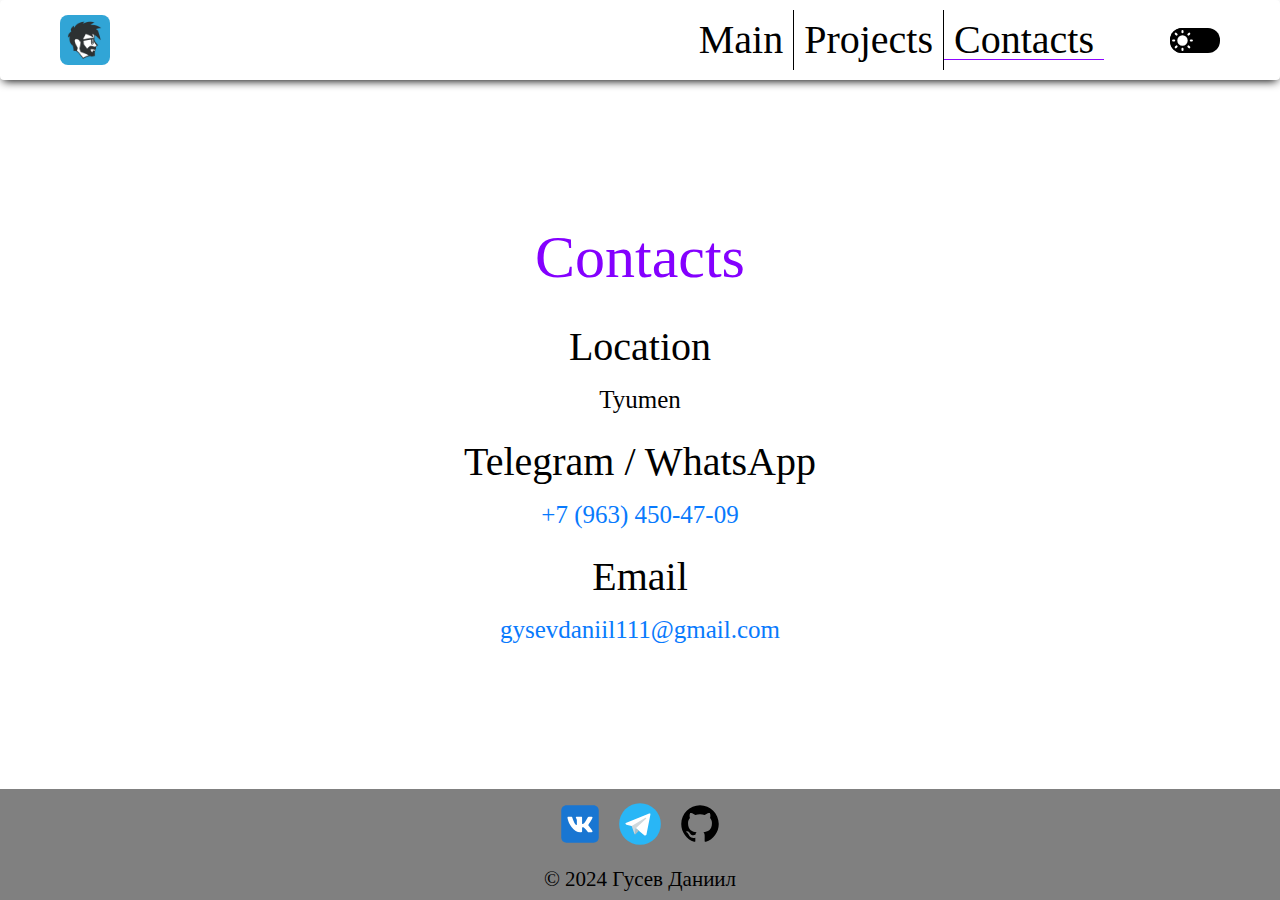
==== pages/contacts.html @ c317e34c "website business card v0.1"" ====
<!DOCTYPE html>
<html lang="en">

<head>
    <meta charset="UTF-8">
    <meta name="viewport" content="width=device-width, initial-scale=1.0">
    <link rel="stylesheet" href="./../styles/css/contacts.css">
    <title>Contacts</title>
</head>

<body>
    <div class="body__wrapper">
        <header class="header">
            <div class="container">
                <div class="header__wrapper">
                    <div class="header__logo">
                        <img src="./../img/icons/logo.jpg" class="header__img" alt="logo">
                    </div>

                    <nav class="nav">
                        <ul class="nav__menu">
                            <li class="nav__item">
                                <a href="./index.html" class="nav__link">Main</a>
                            </li>
                            <li class="nav__item">
                                <a href="./projects.html" class="nav__link">Projects</a>
                            </li>
                            <li class="nav__item">
                                <a href="#" class="nav__link nav__link_active">Contacts</a>
                            </li>
                        </ul>
                    </nav>
                    <div class="header__darkmode">
                        <img src="./../img/icons/sun-svgrepo-com.svg" alt="light" class="header__img header__light">
                        <img src="./../img/icons/moon-svgrepo-com.svg" alt="dark" class="header__img header__dark">
                    </div>

                    <div class="header__menu-burger">
                        <span class="header__burger-button"></span>
                        <span class="header__burger-button"></span>
                        <span class="header__burger-button"></span>
                    </div>
                </div>
            </div>
        </header>

        <main class="main">
            <div class="container">
                <div class="main__wrapper">
                    <h1 class="main__title">
                        Contacts
                    </h1>
                    <ul class="main__list">
                        <li class="main__item">
                            <h2 class="main__sub-title">
                                Location
                            </h2>
                            <p>Tyumen</p>
                        </li>
                        <li class="main__item">
                            <h2 class="main__sub-title">
                                Telegram / WhatsApp
                            </h2>
                            <p><a href="tel:+7(963)450-47-09" class="main__link">+7 (963) 450-47-09</a></p>
                        </li>
                        <li class="main__item">
                            <h2 class="main__sub-title">
                                Email
                            </h2>
                            <p><a href="mailto:gysevdaniil111@gmail.com" class="main__link">gysevdaniil111@gmail.com</a>
                            </p>
                        </li>
                    </ul>
                </div>
            </div>
        </main>

        <footer class="footer">
            <div class="container">
                <div class="footer__wrapper">
                    <ul class="social">
                        <li class="social__item">
                            <a href="https://vk.com/id777daniil777" class="social__link" target="_blank">
                                <img src="./../img/icons/vk-logo.svg" class="social__img" alt="VK">
                            </a>
                        </li>
                        <li class="social__item">
                            <a href="https://web.telegram.org/a/#528889907" class="social__link" target="_blank">
                                <img src="./../img/icons/telegam-logo.svg" class="social__img" alt="Telegram">
                            </a>
                        </li>
                        <li class="social__item">
                            <a href="https://github.com/VVinland?tab=repositories" class="social__link" target="_blank">
                                <img src="./../img/icons/github-logo.svg" class="social__img" alt="GitHub">
                            </a>
                        </li>
                    </ul>
                    <div class="copyright">
                        <p>© 2024 Гусев Даниил</p>
                    </div>
                </div>
            </div>
        </footer>

        <script type="module" src="./../scripts/common-scripts/mode-dark-light/index.mjs"></script>
        <script type="module" src="./../scripts/common-scripts/burger.mjs"></script>
    </div>
</body>

</html>
---- styles/css/contacts.css ----
* {
  margin: 0;
  padding: 0;
  border: 0;
  font-size: 100%;
  font-size: 14px;
  font-family: "Times New Roman", Times, serif;
}

*, *::before, *::after {
  box-sizing: border-box;
  -webkit-box-sizing: border-box;
  -moz-box-sizing: border-box;
}

:focus, :active {
  outline: none;
}

a:focus, :a:active {
  outline: none;
}

nav, header, aside, footer {
  display: block;
}

html, body {
  width: 100%;
  height: 100%;
  line-height: 1;
  -ms-text-size-adjust: 100%;
  -webkit-text-size-adjust: 100%;
  -moz-text-size-adjust: 100%;
}

.body__wrapper {
  min-height: 100%;
  display: flex;
  flex-direction: column;
}

input, button, textarea {
  font-family: inherit;
}

input::-ms-clear {
  display: none;
}

a, button {
  cursor: pointer;
}

button::-moz-focus-inner {
  padding: 0;
  margin: 0;
}

a, a:visited, a:hover {
  text-decoration: none;
}

ul li {
  list-style: none;
}

img {
  vertical-align: top;
}

h1, h2, h3, h4, h5, h6 {
  font-weight: 400;
}

.container {
  max-width: 1200px;
  margin: 0 auto;
  padding: 10px 20px;
}

:root {
  --theme-color: black;
  color-scheme: light;
}

* {
  color: var(--theme-color);
}

.body__wrapper {
  position: relative;
  width: 100%;
  height: 100%;
  overflow-x: hidden;
}

.header {
  box-shadow: 0px 4px 10px -3px var(--theme-color);
  border-radius: 4px;
  z-index: 1;
}
.header__wrapper {
  display: flex;
  justify-content: space-between;
  align-items: center;
}
.header__logo {
  position: relative;
  width: 50px;
  height: 50px;
}
.header__darkmode {
  display: block;
  position: relative;
  width: 50px;
  height: 25px;
  background-color: var(--theme-color);
  border-radius: 12px;
  transition: all 0.2s linear 0s;
}
.header__darkmode::before {
  position: absolute;
  content: "";
  top: 0;
  left: 0px;
  background-color: var(--theme-color);
  width: 25px;
  height: 25px;
  border-radius: 12px;
  transition: all 0.1s linear 0s;
}
.header__darkmode.visible::before {
  left: 25px;
}
.header__img {
  position: absolute;
  -o-object-fit: cover;
     object-fit: cover;
  width: 100%;
  height: 100%;
  border-radius: 8px;
}
.header__darkmode img {
  width: 25px;
  height: 25px;
}
.header__dark {
  position: absolute;
  top: 0;
  left: 25px;
  opacity: 0;
}
.header__light {
  opacity: 1;
}
.header__menu-burger {
  display: none;
  position: relative;
  width: 50px;
  height: 50px;
  cursor: pointer;
}
.header__burger-button {
  display: block;
  position: absolute;
  width: 40px;
  height: 3px;
  top: 50%;
  left: 5px;
  background-color: var(--theme-color);
}
.header__burger-button:nth-child(1) {
  top: 25%;
}
.header__burger-button:nth-child(3) {
  top: 75%;
}
@media (max-width: 786px) {
  .header__menu-burger {
    display: block;
  }
  .header__wrapper.open .nav {
    transform: translateX(-450px);
  }
  .header__wrapper.open .header__darkmode {
    opacity: 0;
    visibility: hidden;
  }
}

.nav {
  display: flex;
  flex: 0 0 80%;
  justify-content: flex-end;
}
.nav__menu {
  display: flex;
  justify-content: center;
}
.nav__link {
  display: block;
  padding: 10px;
  font-size: 40px;
  position: relative;
}
.nav__link.nav__link_active::after {
  position: absolute;
  content: "";
  bottom: 10px;
  left: 0px;
  width: 100%;
  height: 1px;
  background-color: rgb(142, 5, 255);
}
.nav__item {
  border-right: 1px solid var(--theme-color);
}
.nav__item:last-child {
  border: none;
}
@media (max-width: 786px) {
  .nav {
    position: absolute;
    top: 0;
    right: -450px;
    width: 450px;
    max-width: 100%;
    border-radius: 4px;
    padding: 70px 20px 20px 20px;
    transition: all 0.3s linear 0s;
    background-color: blueviolet;
  }
  .nav__menu {
    display: block;
    width: 100%;
  }
  .nav__item {
    border: none;
  }
  .nav__link {
    display: block;
    width: 100%;
  }
  .nav__link.nav__link_active::after {
    background-color: rgb(0, 236, 253);
  }
}

.dark {
  color-scheme: dark;
  --theme-color: white;
}

.main {
  display: flex;
  flex: 1 0 auto;
  align-items: center;
}
.main__wrapper {
  display: flex;
  flex-direction: column;
  gap: 40px;
}
.main__title {
  text-align: center;
  font-size: 60px;
  color: rgb(132, 0, 255);
}
.main__list {
  display: flex;
  flex-direction: column;
  gap: 30px;
  text-align: center;
}
.main__item {
  display: flex;
  flex-direction: column;
  gap: 20px;
}
.main__sub-title {
  font-size: 40px;
}
.main__item p,
.main a {
  font-size: 25px;
}
.main__item a {
  color: rgb(8, 122, 253);
}
@media (min-height: 1024px) {
  .main__title {
    font-size: 100px;
  }
  .main__sub-title {
    font-size: 60px;
  }
  .main__item p,
  .main a {
    font-size: 40px;
  }
}

.footer {
  background-color: gray;
}
.footer__wrapper {
  display: flex;
  flex-direction: column;
  align-items: center;
  gap: 20px;
}

.social {
  display: flex;
  gap: 10px;
}
.social__link {
  display: block;
  position: relative;
  width: 50px;
  height: 50px;
}
.social__img {
  position: absolute;
  -o-object-fit: cover;
     object-fit: cover;
  width: 100%;
  height: 100%;
}

.copyright p {
  font-size: 21px;
}
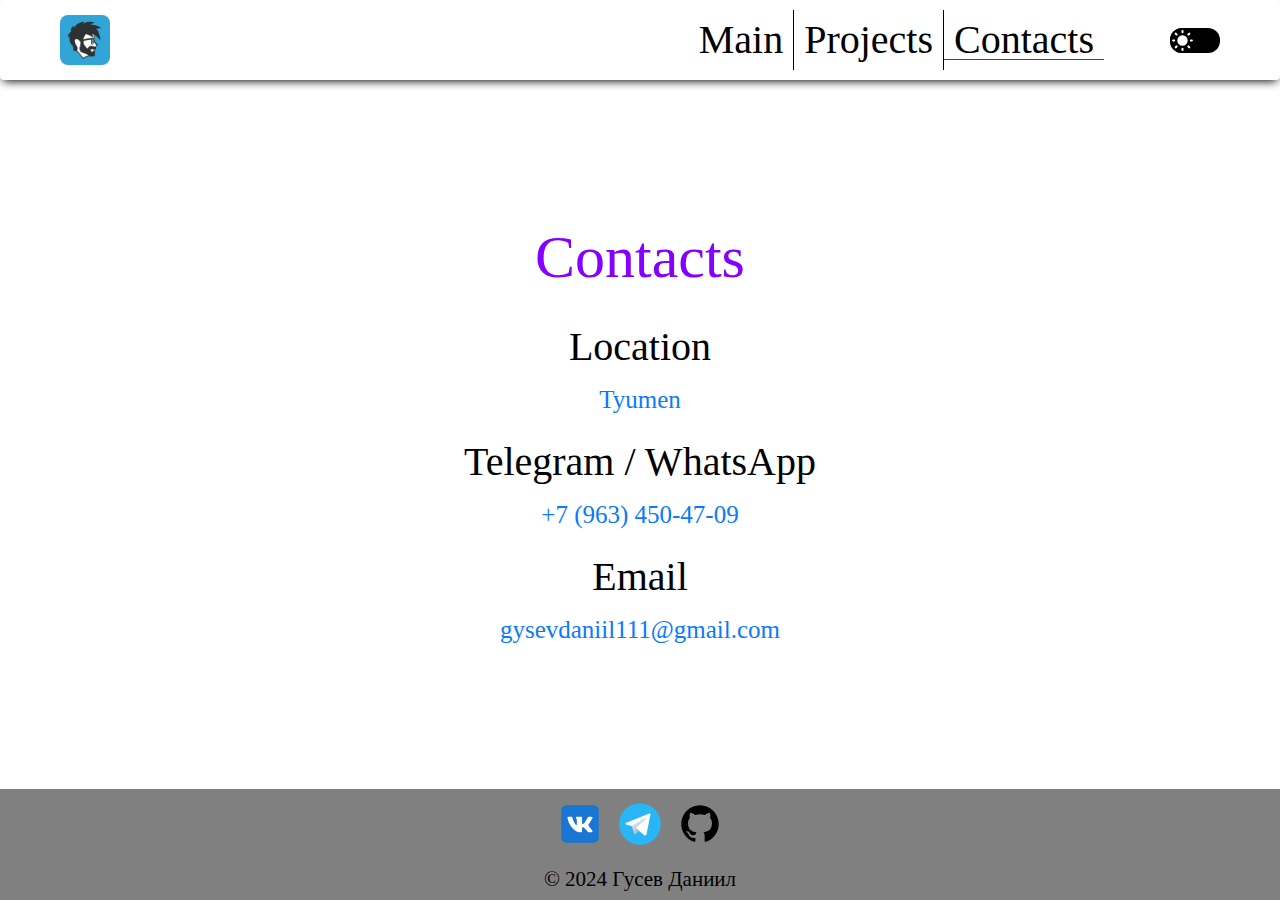
==== commit 8795b615: "Finished logic" ====
--- a/pages/contacts.html
+++ b/pages/contacts.html
@@ -55,7 +55,7 @@
                             <h2 class="main__sub-title">
                                 Location
                             </h2>
-                            <p>Tyumen</p>
+                            <p><a href="mailto:gysevdaniil111@gmail.com" class="main__link">Tyumen</a></p>
                         </li>
                         <li class="main__item">
                             <h2 class="main__sub-title">
--- a/styles/css/contacts.css
+++ b/styles/css/contacts.css
@@ -256,6 +256,8 @@
   display: flex;
   flex: 1 0 auto;
   align-items: center;
+  justify-content: center;
+  overflow-wrap: break-word;
 }
 .main__wrapper {
   display: flex;
@@ -281,9 +283,11 @@
 .main__sub-title {
   font-size: 40px;
 }
-.main__item p,
-.main a {
+.main__link {
   font-size: 25px;
+}
+.main__link, .main__sub-title, .main__title {
+  transition: all 0.5s linear 0s;
 }
 .main__item a {
   color: rgb(8, 122, 253);
@@ -295,9 +299,24 @@
   .main__sub-title {
     font-size: 60px;
   }
-  .main__item p,
-  .main a {
+  .main__link {
     font-size: 40px;
+  }
+}
+@media (max-width: 480px) {
+  .main__link {
+    font-size: 32px;
+  }
+}
+@media (max-width: 360px) {
+  .main__title {
+    font-size: 80px;
+  }
+  .main__sub-title {
+    font-size: 40px;
+  }
+  .main__link {
+    font-size: 25px;
   }
 }
 
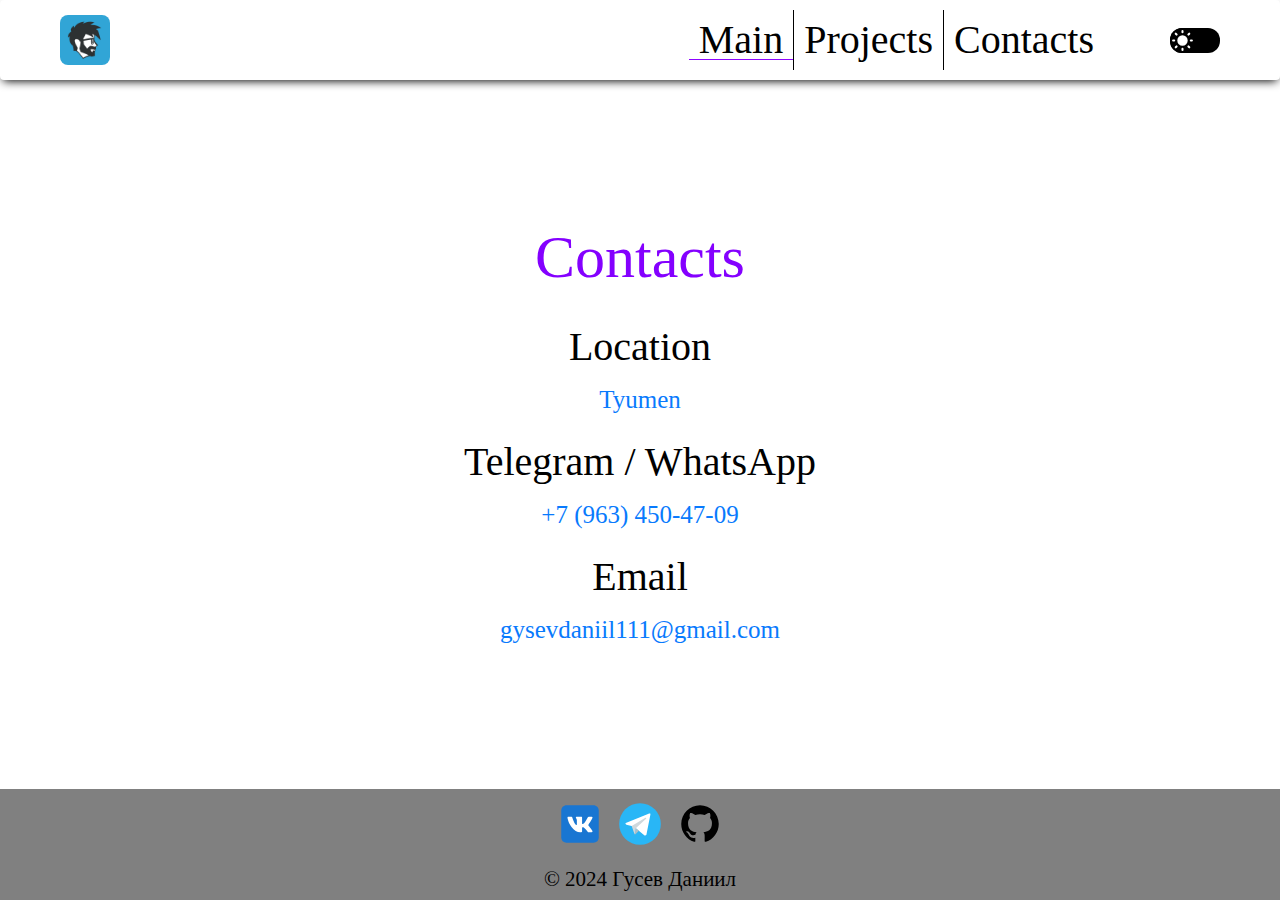
==== commit d1127cb4: "content=interest-cohort=()" ====
--- a/pages/contacts.html
+++ b/pages/contacts.html
@@ -4,6 +4,8 @@
 <head>
     <meta charset="UTF-8">
     <meta name="viewport" content="width=device-width, initial-scale=1.0">
+    <meta http-equiv="Permissions-Policy" content="interest-cohort=()">
+
     <link rel="stylesheet" href="./../styles/css/contacts.css">
     <title>Contacts</title>
 </head>
@@ -14,25 +16,25 @@
             <div class="container">
                 <div class="header__wrapper">
                     <div class="header__logo">
-                        <img src="./../img/icons/logo.jpg" class="header__img" alt="logo">
+                        <img src="./../img/icons/logo.jpg" class="header__img" alt="logo"/>
                     </div>
 
                     <nav class="nav">
                         <ul class="nav__menu">
                             <li class="nav__item">
-                                <a href="./index.html" class="nav__link">Main</a>
+                                <a href="#" class="nav__link nav__link_active">Main</a>
                             </li>
                             <li class="nav__item">
                                 <a href="./projects.html" class="nav__link">Projects</a>
                             </li>
                             <li class="nav__item">
-                                <a href="#" class="nav__link nav__link_active">Contacts</a>
+                                <a href="./contacts.html" class="nav__link">Contacts</a>
                             </li>
                         </ul>
                     </nav>
                     <div class="header__darkmode">
-                        <img src="./../img/icons/sun-svgrepo-com.svg" alt="light" class="header__img header__light">
-                        <img src="./../img/icons/moon-svgrepo-com.svg" alt="dark" class="header__img header__dark">
+                        <img src="./../img/icons/sun-svgrepo-com.svg" alt="light" class="header__img header__light"/>
+                        <img src="./../img/icons/moon-svgrepo-com.svg" alt="dark" class="header__img header__dark"/>
                     </div>
 
                     <div class="header__menu-burger">
@@ -74,24 +76,23 @@
                 </div>
             </div>
         </main>
-
         <footer class="footer">
             <div class="container">
                 <div class="footer__wrapper">
                     <ul class="social">
                         <li class="social__item">
                             <a href="https://vk.com/id777daniil777" class="social__link" target="_blank">
-                                <img src="./../img/icons/vk-logo.svg" class="social__img" alt="VK">
+                                <img src="./../img/icons/vk-logo.svg" class="social__img" alt="VK"/>
                             </a>
                         </li>
                         <li class="social__item">
                             <a href="https://web.telegram.org/a/#528889907" class="social__link" target="_blank">
-                                <img src="./../img/icons/telegam-logo.svg" class="social__img" alt="Telegram">
+                                <img src="./../img/icons/telegam-logo.svg" class="social__img" alt="Telegram"/>
                             </a>
                         </li>
                         <li class="social__item">
                             <a href="https://github.com/VVinland?tab=repositories" class="social__link" target="_blank">
-                                <img src="./../img/icons/github-logo.svg" class="social__img" alt="GitHub">
+                                <img src="./../img/icons/github-logo.svg"  class="social__img" alt="GitHub"/>
                             </a>
                         </li>
                     </ul>
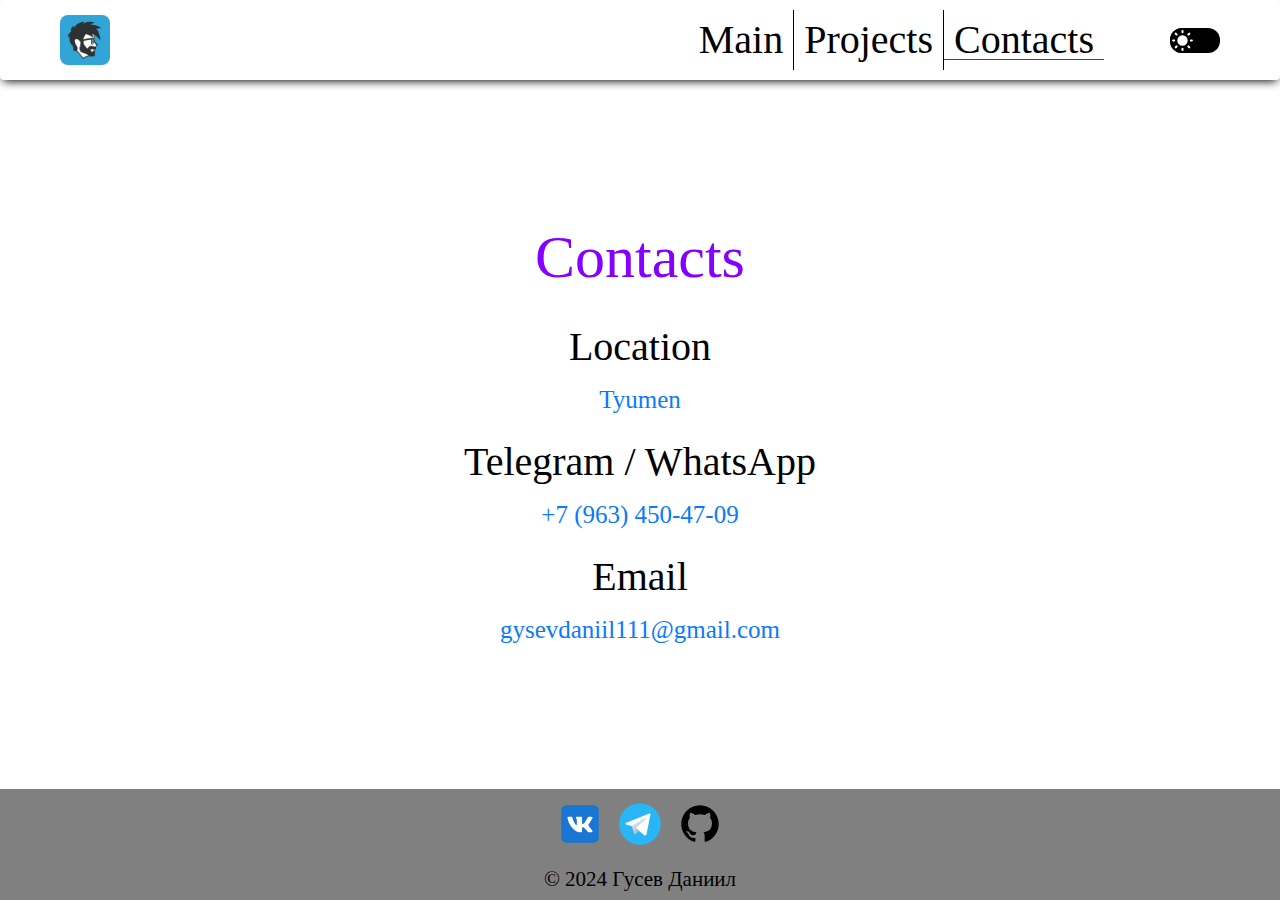
==== commit 7b6ecaf4: "change nav__link_active" ====
--- a/pages/contacts.html
+++ b/pages/contacts.html
@@ -4,8 +4,6 @@
 <head>
     <meta charset="UTF-8">
     <meta name="viewport" content="width=device-width, initial-scale=1.0">
-    <meta http-equiv="Permissions-Policy" content="interest-cohort=()">
-
     <link rel="stylesheet" href="./../styles/css/contacts.css">
     <title>Contacts</title>
 </head>
@@ -22,13 +20,13 @@
                     <nav class="nav">
                         <ul class="nav__menu">
                             <li class="nav__item">
-                                <a href="#" class="nav__link nav__link_active">Main</a>
+                                <a href="./index.html" class="nav__link">Main</a>
                             </li>
                             <li class="nav__item">
                                 <a href="./projects.html" class="nav__link">Projects</a>
                             </li>
                             <li class="nav__item">
-                                <a href="./contacts.html" class="nav__link">Contacts</a>
+                                <a href="#" class="nav__link nav__link_active">Contacts</a>
                             </li>
                         </ul>
                     </nav>
